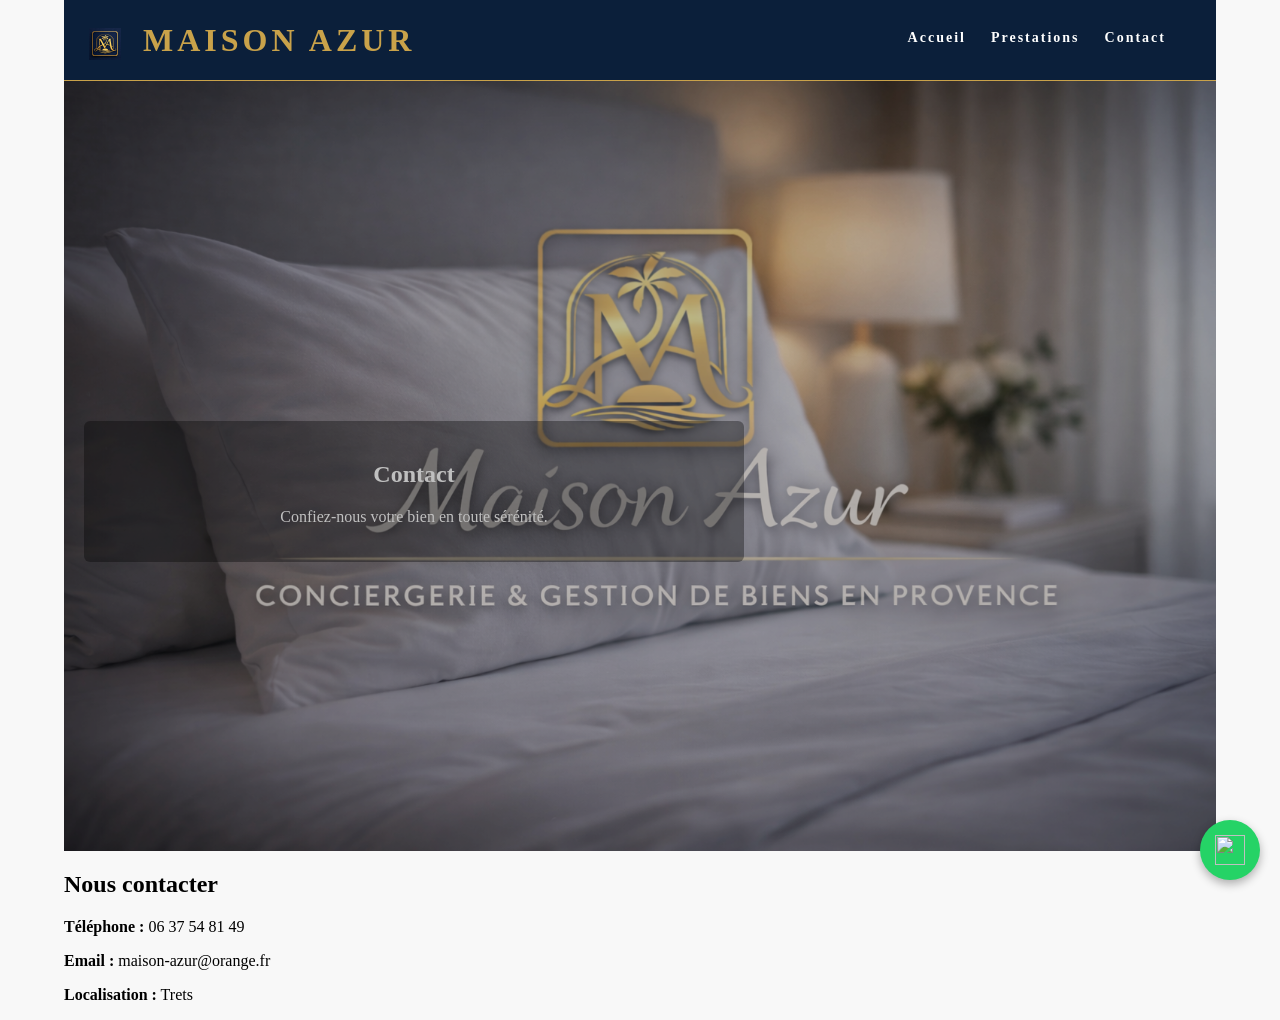
==== contact.html @ 5ca17d75 "Add files via upload" ====
<!DOCTYPE html>
<html lang="fr">

<head>
  <meta charset="UTF-8">
  <title>Contact - Maison Azur</title>
  <link rel="stylesheet" href="css/singlePageTemplate.css">
</head>

<body>

<div class="container">

<header>

  <h4 class="logo">
    <img src="images/logo-maison-azur.png" alt="Maison Azur">
    Maison Azur
  </h4>

  <nav>
    <ul>
      <li><a href="index.html">Accueil</a></li>
      <li><a href="services.html">Prestations</a></li>
      <li><a href="contact.html">Contact</a></li>
    </ul>
  </nav>

</header>

<section class="hero-services">
  <div class="hero-content">
    <h1>Contact</h1>
    <p>Confiez-nous votre bien en toute sérénité.</p>
  </div>
</section>

<section class="services-detail">
  <h2>Nous contacter</h2>

  <p><strong>Téléphone :</strong> 06 37 54 81 49</p>
  <p><strong>Email :</strong> maison-azur@orange.fr</p>
  <p><strong>Localisation :</strong> Trets</p>

</section>

</div>

<a href="https://wa.me/33637548149" class="whatsapp-float" target="_blank">
  <img src="https://cdn-icons-png.flaticon.com/512/733/733585.png">
</a>

</body>
</html>
---- css/singlePageTemplate.css ----
@charset "UTF-8";
/* Body */
body {
	font-family: source-sans-pro;
	background-color: #F8F8F8;
	margin-top: 0px;
	margin-right: 0px;
	margin-bottom: 0px;
	margin-left: 0px;
	font-style: normal;
	font-weight: 200;
}
/* Container */
.container {
	width: 90%;
	margin-left: auto;
	margin-right: auto;
	height: auto;
	background-color: transparent;
}
/* Navigation */
header {
	width: 100%;
	height: 80Px;
	background-color: #0B1F3A;
	border-bottom: 1px solid #C9A24A;
}
.logo {
    color: #C9A24A; 
    font-weight: bold;
    text-align: left;
    width: auto;
    float: left;
    margin-top: 22px;
    margin-left: 25px;
    letter-spacing: 4px;
    font-size: 32px;
    text-transform: uppercase;
    white-space: nowrap;
}
.logo img {
    height: 40px;
    vertical-align: middle;
    margin-right: 10px;
}
nav {
	float: right;
	width: 50%;
	text-align: right;
	margin-right: 25px;
	margin-top: 30px;
}
header nav ul {
	list-style: none;
	float: right;
	margin: 0;
	padding: 0;
}
nav ul li {
	float: left;
	color: #FFFFFF;
	font-size: 14px;
	text-align: left;
	margin-right: 25px;
	letter-spacing: 2px;
	font-weight: bold;
	transition: all 0.3s linear;
}
ul li a {
	color: #FFFFFF;
	text-decoration: none;
}
ul li:hover a {
	color: #C9A24A;
}
.hero_header {
	color: #FFFFFF;
	text-align: center;
	margin-top: 0px;
	margin-right: 0px;
	margin-bottom: 0px;
	margin-left: 0px;
	letter-spacing: 4px;
}
/* Hero Section */
.hero {
	background-color: #0B1F3A;
	padding-top: 150px;
	padding-bottom: 150px;
}
.light {
	font-weight: bold;
	color: #717070;
}
.tagline {
	text-align: center;
	color: #FFFFFF;
	margin-top: 4px;
	font-weight: lighter;
	text-transform: uppercase;
	letter-spacing: 1px;
}
/* About Section */
.text_column {
	width: 29%;
	text-align: justify;
	font-weight: lighter;
	line-height: 25px;
	float: left;
	padding-left: 20px;
	padding-right: 20px;
	color: #A3A3A3;
}
.about {
	padding-left: 25px;
	padding-right: 25px;
	padding-top: 35px;
	display: inline-block;
	background-color: #C9;
	margin-top: 0px;
}
/* Stats Gallery */
.stats {
	color: #717070;
	margin-bottom: 5px;
}
.gallery {
	clear: both;
	display: inline-block;
	width: 100%;
	background-color: #FFFFFF;
	/* [disabled]min-width: 400px;
*/
	padding-bottom: 35px;
	padding-top: 0px;
	margin-top: -5px;
	margin-bottom: 0px;
}
.thumbnail {
	width: 25%;
	text-align: center;
	float: left;
	margin-top: 35px;
}
.gallery .thumbnail h4 {
	margin-top: 5px;
	margin-right: 5px;
	margin-bottom: 5px;
	margin-left: 5px;
	color: #52BAD5;
}
.gallery .thumbnail p {
	margin-top: 0px;
	margin-right: 0px;
	margin-bottom: 0px;
	margin-left: 0px;
	color: #A3A3A3;
}
/* Parallax Section */
.banner {
	background-color: #2D9AB7;
	background-image: url(../images/parallax.png);
	height: 400px;
	background-attachment: fixed;
	background-size: cover;
	background-repeat: no-repeat;
}
.parallax {
	color: #FFFFFF;
	text-align: right;
	padding-right: 100px;
	padding-top: 110px;
	letter-spacing: 2px;
	margin-top: 0px;
}
.parallax_description {
	color: #FFFFFF;
	text-align: right;
	padding-right: 100px;
	width: 30%;
	float: right;
	font-weight: lighter;
	line-height: 23px;
	margin-top: 0px;
	margin-right: 0px;
	margin-bottom: 0px;
	margin-left: 0px;
}
/* More info */
footer {
	background-color: #FFFFFF;
	padding-bottom: 35px;
}
.footer_column {
	width: 50%;
	text-align: center;
	padding-top: 30px;
	float: left;
}
footer .footer_column h3 {
	color: #B3B3B3;
	text-align: center;
}
footer .footer_column p {
	color: #717070;
	background-color: #FFFFFF;
}
.cards {
	width: 100%;
	height: auto;
	max-width: 400px;
	max-height: 200px;
}
footer .footer_column p {
	padding-left: 30px;
	padding-right: 30px;
	text-align: justify;
	line-height: 25px;
	font-weight: lighter;
	margin-left: 20px;
	margin-right: 20px;
}
.button {
	width: 200px;
	margin-top: 40px;
	margin-right: auto;
	margin-bottom: auto;
	margin-left: auto;
	padding-top: 20px;
	padding-right: 10px;
	padding-bottom: 20px;
	padding-left: 10px;
	text-align: center;
	vertical-align: middle;
	border-radius: 0px;
	text-transform: uppercase;
	font-weight: bold;
	letter-spacing: 2px;
	border: 3px solid #FFFFFF;
	color: #FFFFFF;
	transition: all 0.3s linear;
}
.button:hover {
	background-color: #FEFEFE;
	color: #C4C4C4;
	cursor: pointer;
}
.copyright {
	text-align: center;
	padding-top: 20px;
	padding-bottom: 20px;
	background-color: #717070;
	color: #FFFFFF;
	text-transform: uppercase;
	font-weight: lighter;
	letter-spacing: 2px;
	border-top-width: 2px;
}
.footer_banner {
	background-color: #C9A24A;
	padding-top: 60px;
	padding-bottom: 60PX;
	margin-bottom: 0px;
	background-image: url(../images/pattern.png);
	background-repeat: repeat;
}
footer {
	display: inline-block;
}
.hidden {
	display: none;
}

/* Mobile */
@media (max-width: 320px) {
.logo {
	width: 100%;
	text-align: center;
	margin-top: 13px;
	margin-right: 0px;
	margin-bottom: 0px;
	margin-left: 0px;
}
.container header nav {
	margin-top: 10px;
	margin-right: 0px;
	margin-bottom: 0px;
	margin-left: 0px;
	width: 100%;
	float: none;
	overflow: visible;
	display: block;
	background: transparent;
}
header nav ul {
	list-style: none;
	padding: 0px;
	float: none;
	margin: 10px 0 0 0;
	text-align: center;
}
nav ul li {
	margin-top: 0px;
	margin-right: 0px;
	margin-bottom: 0px;
	margin-left: 0px;
	width: 100%;
	text-align: center;
	padding-top: 4px;
	padding-bottom: 4px;
	display: inline-block;
}
.text_column {
	width: 100%;
	text-align: justify;
	padding-top: 0px;
	padding-right: 0px;
	padding-bottom: 0px;
	padding-left: 0px;
}
.thumbnail {
	width: 100%;
}
.footer_column {
	width: 100%;
	margin-top: 0px;
}
.parallax {
	text-align: center;
	margin-top: 0px;
	margin-right: 0px;
	margin-bottom: 0px;
	margin-left: 0px;
	padding-top: 40%;
	padding-right: 0px;
	padding-bottom: 0px;
	padding-left: 0px;
	width: 100%;
	font-size: 18px;
}
.parallax_description {
	padding-top: 0px;
	padding-right: 0px;
	padding-bottom: 0px;
	padding-left: 0px;
	width: 90%;
	margin-top: 25px;
	margin-right: 0px;
	margin-bottom: 0px;
	margin-left: 12px;
	float: none;
	text-align: center;
}
.banner {
	background-color: #0B1F3A;
	background-image: none;
}
.tagline {
	margin-top: 20px;
	line-height: 22px;
}
.hero_header {
	padding-left: 10px;
	padding-right: 10px;
	line-height: 22px;
	text-align: center;
}
}

/* Small Tablets */
@media (min-width: 321px)and (max-width: 767px) {
.logo {
	width: 100%;
	text-align: center;
	margin-top: 13px;
	margin-right: 0px;
	margin-bottom: 0px;
	margin-left: 0px;
	color: #043745;
}
.container header nav {
	margin-top: 0px;
	margin-right: 0px;
	margin-bottom: 0px;
	margin-left: 0px;
	width: 100%;
	float: none;
	overflow: visible;
	display: block;
	background: transparent;
}
header nav ul {
	list-style: none;
	padding: 0px;
	float: none;
	margin: 10px 0 0 0;
	text-align: center;
}
nav ul li {
	margin-top: 0px;
	margin-right: 8px;
	margin-bottom: 0px;
	margin-left: 8px;
	width: auto;
	text-align: center;
	padding-top: 8px;
	padding-bottom: 8px;
	display: inline-block;
}
.text_column {
	width: 100%;
	text-align: left;
	padding-top: 0px;
	padding-right: 0px;
	padding-bottom: 0px;
	padding-left: 0px;
}
.thumbnail {
	width: 100%;
}
.footer_column {
	width: 100%;
	margin-top: 0px;
}
.parallax {
	text-align: center;
	margin-top: 0px;
	margin-right: 0px;
	margin-bottom: 0px;
	margin-left: 0px;
	padding-top: 40%;
	padding-right: 0px;
	padding-bottom: 0px;
	padding-left: 0px;
	width: 100%;
	font-size: 18px;
}
.parallax_description {
	padding-top: 0px;
	padding-right: 0px;
	padding-bottom: 0px;
	padding-left: 0px;
	margin-top: 30%;
	margin-right: 0px;
	margin-bottom: 0px;
	margin-left: 0px;
	float: none;
	width: 100%;
	text-align: center;
}
.thumbnail {
	display: none;
}
.parallax {
	display: none;
}
.parallax_description {
	display: none;
}
.banner {
	display: none;
}
.footer_column {
	width: 100%;
}
}

/* Small Desktops */
@media (min-width: 768px) and (max-width: 1096px) {
.text_column {
	width: 100%;
}
.thumbnail {
	width: 50%;
}
.text_column {
	width: 100%;
	margin-top: 0px;
	margin-right: 0px;
	margin-bottom: 0px;
	margin-left: 0px;
	padding-top: 0px;
	padding-right: 0px;
	padding-bottom: 0px;
	padding-left: 0px;
}
.banner {
	margin-top: 0px;
	padding-top: 0px;
}
}
.hero {
    width: 100%;
    height: 650px;
    background-image: url("../images/hero-maison-azur.png");
    background-size: cover;
    background-position: center;
    display: flex;
    align-items: center;
    justify-content: center;
	background-repeat: no-repeat;
}

.hero-content {
    text-align: center;
    background-color: rgba(0,0,0,0.35);
    padding: 20px 30px;
	max-width: 600px;
	margin-top: 120px;
	border-radius: 6px;
}

.hero h1 {
    color: white;
    font-size: 42px;
    margin-bottom: 20px;
}

.hero p {
    color: white;
    font-size: 18px;
    margin-bottom: 30px;
}

.cta-button {
    background-color: #C9A24A;
    color: white;
    padding: 15px 30px;
    text-decoration: none;
    font-weight: bold;
}
.thumbnail,
.parallax,
.parallax_description,
.banner,
.gallery {
    display: none !important;
}
.logo img {
    height: 40px;
    vertical-align: middle;
    margin-right: 10px;
}.services{
padding:80px 20px;
text-align:center;
background:#f5f5f5;
}

.services h2{
font-size:32px;
margin-bottom:50px;
color:#0B1F3A;
}

.services-container{
display:flex;
justify-content:center;
gap:30px;
flex-wrap:wrap;
}

.service-box{
background:white;
padding:30px;
width:280px;
border-radius:8px;
box-shadow:0 10px 25px rgba(0,0,0,0.1);
transition:0.3s;
}

.service-box:hover{
transform:translateY(-5px);
}

.service-box h3{
color:#C9A24A;
margin-bottom:15px;
}

.service-box p{
font-size:14px;
line-height:1.6;
}
.service-icon{
font-size:40px;
color:#C9A24A;
margin-bottom:15px;
}
.why-us{
padding:80px 20px;
text-align:center;
background:#ffffff;
}
.cta-section{
background:#0B1F3A;
color:white;
text-align:center;
padding:90px 20px;
}

.cta-section h2{
font-size:36px;
margin-bottom:20px;
color:#C9A24A;
}

.cta-section p{
max-width:700px;
margin:auto;
margin-bottom:40px;
font-size:18px;
line-height:1.6;
}

.cta-main{
background:#C9A24A;
color:white;
padding:18px 40px;
text-decoration:none;
font-weight:bold;
border-radius:4px;
transition:0.3s;
}

.cta-main:hover{
background:#b8913c;
}
.why-us h2{
font-size:32px;
margin-bottom:50px;
color:#0B1F3A;
}

.why-container{
display:flex;
justify-content:center;
gap:30px;
flex-wrap:wrap;
}

.why-box{
width:280px;
padding:30px;
border:1px solid #e5e5e5;
border-radius:8px;
background:#fff;
box-shadow:0 8px 20px rgba(0,0,0,0.06);
}

.why-box h3{
color:#C9A24A;
margin-bottom:15px;
}

.why-box p{
font-size:14px;
line-height:1.6;
color:#333;
}
.contact-form-section{
padding:90px 20px;
background:#f8f8f8;
text-align:center;
}

.contact-form{
max-width:700px;
margin:auto;
display:flex;
flex-direction:column;
gap:15px;
}

.contact-form input,
.contact-form textarea{
padding:16px;
border:1px solid #ddd;
border-radius:4px;
font-size:15px;
}

.contact-form button{
background:#C9A24A;
color:white;
border:none;
padding:18px;
font-weight:bold;
cursor:pointer;
border-radius:4px;
}
.site-footer{
background:#0B1F3A;
color:white;
text-align:center;
padding:60px 20px;
}

.site-footer h3{
color:#C9A24A;
font-size:26px;
margin-bottom:10px;
}

.footer-info{
margin-top:20px;
margin-bottom:20px;
}

.footer-info p{
margin:6px 0;
font-size:15px;
}

.footer-copy{
font-size:13px;
color:#ccc;
margin-top:20px;
}
.site-footer{
position:relative;
width:100%;
background:#0B1F3A;
color:white;
text-align:center;
padding:60px 20px;
margin-top:100px;
clear:both;
display:block;
}
.site-footer{
width:100%;
background:#0B1F3A;
color:white;
text-align:center;
padding:70px 20px;
margin-top:80px;
clear:both;
position:relative;
}
footer{
width:100%;
display:block;
clear:both;
}
.services,
.why-us,
.cta-section,
.contact-form-section,
.site-footer{
    width: 100%;
    clear: both;
    display: block;
}

.site-footer{
    background: #0B1F3A;
    color: white;
    text-align: center;
    padding: 70px 20px;
    margin-top: 80px;
}
.service-box,
.footer_column,
.thumbnail{
    float: none;
}
html, body {
    height: 100%;
    margin: 0;
}

body {
    min-height: 100vh;
    display: flex;
    flex-direction: column;
}

.container {
    flex: 1;
}

.site-footer {
    width: 100%;
    background: #0B1F3A;
    color: white;
    text-align: center;
    padding: 70px 20px;
    clear: both;
	display: block;
	margin-top: 80px;
}
@media (max-width: 768px) {

  header {
    padding: 10px 15px;
  }

  .logo {
    width: 45px;
    height: auto;
  }

  .logo-text,
  header h1 {
    font-size: 28px;
    letter-spacing: 2px;
  }

  nav ul {
    display: flex;
    flex-direction: column;
    align-items: center;
    gap: 12px;
    padding: 15px 0;
    margin: 0;
  }

  nav ul li {
    maring-top: 0px;
    margin-right: 8px;
    margin-bottom: 0px;
	  margin-left: 8px;
	  width: auto;
	  text-align: center;
	  padding-top: 4px;
	  padding-bottom: 4px;
	  display: inline-block;
  }

  nav ul li a {
	 
    font-size: 16px;
    display: inline-block;
	  color: #ffffff;
	  text-decoration: none;
  }

  .hero {
    height: auto;
    min-height: 520px;
    padding: 40px 20px 30px 20px;
    background-size: cover;
    background-position: center;
  }

  .hero-content {
    max-width: 100%;
    width: 100%;
    margin-top: 140px;
    padding: 18px 18px;
    border-radius: 10px;
  }

  .hero-content p {
    font-size: 18px;
    line-height: 1.5;
    margin-bottom: 18px;
  }

  .btn,
  .hero-content a {
    display: inline-block;
    width: auto;
    max-width: 100%;
    padding: 12px 20px;
    font-size: 16px;
  }
}

@media (max-width: 768px) {
  header h1 {
    font-size: 20px;
  }
}
@media (max-width: 768px) {

  header {
    height: auto;
    padding: 10px 0;
  }

  nav {
    width: 100%;
    height: auto;
    background-color: transparent;
    padding: 0;
    margin: 0;
  }

  nav ul {
    list-style: none;
    display: flex;
    flex-direction: column;
    align-items: center;
    justify-content: center;
    gap: 10px;
    margin: 10px 0 0 0;
    padding: 0;
    background-color: transparent;
  }

  nav ul li {
    maring-top: 0px;
    margin-right: 8px;
    margin-bottom: 0px;
	  margin-left: 8px;
	  width: auto;
	  text-align: center;
	  padding-top: 4px;
	  padding-bottom: 4px;
	  display: inline-block;
  }

  nav ul li a {
    font-size: 18px;
    padding: 6px 0;
    display: block;
  }
}
@media (max-width: 768px) {
  .secondary_header {
    background-color: transparent;
    height: auto;
    padding: 10px 0;
  }

  .secondary_header ul {
    display: flex;
    flex-direction: column;
    align-items: center;
    margin: 0;
    padding: 0;
  }

  .secondary_header ul li {
    margin: 8px 0;
  }
}
@media (max-width: 768px) {

  header {
    height: auto;
    padding: 10px 0;
  }

  header nav ul {
    float: none;
    display: flex;
    flex-direction: column;
    align-items: center;
    margin: 0;
    padding: 10px 0;
  }

  nav ul li {
    maring-top: 0px;
    margin-right: 8px;
    margin-bottom: 0px;
	  margin-left: 8px;
	  width: auto;
	  text-align: center;
	  padding-top: 4px;
	  padding-bottom: 4px;
	  display: inline-block;
  }

  ul li a {
    display: block;
    padding: 6px 0;
  }

  .secondary_header {
    background-color: transparent;
    height: auto;
    padding: 10px 0;
  }

  .hero {
    min-height: 520px;
    height: auto;
    background-size: cover;
    background-position: center;
  }

  .hero-content {
    width: 90%;
    max-width: 90%;
    margin: 140px auto 0 auto;
    padding: 18px;
  }

  .hero-content p {
    font-size: 16px;
    line-height: 1.5;
  }

  .btn {
    font-size: 16px;
    padding: 12px 20px;
  }
}
@media (max-width: 768px) {

  .container {
    width: 100%;
    height: auto;
  }

  header {
    height: auto;
    padding: 10px 0;
    text-align: center;
  }

  .logo {
    float: none;
    margin: 0;
    text-align: center;
    display: flex;
    justify-content: center;
    align-items: center;
    font-size: 24px;
    white-space: normal;
  }

  .logo img {
    height: 34px;
    margin-right: 8px;
  }

  nav {
    float: none;
    width: 100%;
    text-align: center;
    margin: 10px 0 0 0;
  }

  header nav ul {
    float: none;
    display: flex;
    flex-direction: column;
    align-items: center;
    margin: 0;
    padding: 0;
  }

  nav ul li {
    maring-top: 0px;
    margin-right: 8px;
    margin-bottom: 0px;
	  margin-left: 8px;
	  width: auto;
	  text-align: center;
	  padding-top: 4px;
	  padding-bottom: 4px;
	  display: inline-block;
  }

  ul li a {
    display: block;
    padding: 4px 0;
  }

  .hero {
    padding-top: 40px;
    padding-bottom: 40px;
    min-height: 520px;
    height: auto;
    background-size: cover;
    background-position: center;
  }

  .hero_header {
    font-size: 42px;
    letter-spacing: 1px;
  }

  .tagline {
    font-size: 18px;
    line-height: 1.4;
    padding: 0 15px;
  }

  .hero-content {
    width: 88%;
    max-width: 88%;
    margin: 120px auto 0 auto;
    padding: 18px;
    border-radius: 12px;
  }

  .hero-content p {
    font-size: 16px;
    line-height: 1.5;
  }

  .btn,
  .button,
  .cta {
    display: inline-block;
    font-size: 16px;
    padding: 12px 18px;
    width: auto;
    max-width: 100%;
  }
}
@media (max-width: 768px) {

  .secondary_header {
    background-color: #0B1F3A !important;
    height: auto !important;
    min-height: 0 !important;
    padding: 8px 0 !important;
    margin: 0 !important;
  }

  .secondary_header nav {
    float: none !important;
    width: 100% !important;
    margin: 0 !important;
    text-align: center !important;
  }

  .secondary_header nav ul {
    float: none !important;
    display: flex !important;
    flex-direction: row !important;
    justify-content: center !important;
    align-items: center !important;
    gap: 20px !important;
    margin: 0 !important;
    padding: 0 !important;
  }

  .secondary_header nav ul li {
    float: none !important;
    margin: 0 !important;
    font-size: 16px !important;
  }

  .secondary_header nav ul li a {
    display: inline-block !important;
    padding: 8px 0 !important;
  }
}
@media (max-width: 768px) {
  .secondary_header {
    display: none !important;
  }
}
@media (max-width: 768px) {
  nav,
  header nav,
  .secondary_header,
  .secondary_header nav,
  .secondary_header ul,
  .secondary_header li {
    display: none !important;
    height: 0 !important;
    min-height: 0 !important;
    padding: 0 !important;
    margin: 0 !important;
    overflow: hidden !important;
    background: transparent !important;
  }

  header {
    height: 80px !important;
  }

  .logo {
    float: none !important;
    margin: 18px 0 0 20px !important;
    text-align: left !important;
  }
}
@media (max-width: 768px) {
  header {
    height: auto !important;
    padding: 12px 0 !important;
  }

  .logo {
    margin: 0 auto !important;
    float: none !important;
    text-align: center !important;
    display: block !important;
    width: 100% !important;
    font-size: 26px !important;
  }

  .logo img {
    height: 32px !important;
    vertical-align: middle !important;
    margin-right: 8px !important;
  }
}
@media (max-width: 768px) {
  .tagline {
    font-size: 14px !important;
    line-height: 1.3 !important;
    letter-spacing: 1px !important;
    padding: 0 12px !important;
  }
}
@media (max-width:768px){

.logo{
display:flex !important;
justify-content:center !important;
align-items:center !important;
width:100% !important;
margin:0 auto !important;
text-align:center !important;
}

.logo img{
margin-right:10px !important;
}

}
@media (max-width:768px){

.logo{
color:#C9A24A !important;
font-size:24px;
margin-left:15px;
margin-top:18px;
letter-spacing:3px;
	text-shadow: 0 0 6px
		rgba(201, 162, 74, 0. 35);
}

}
.logo img{
height:32px;
}
@media (max-width:768px){

  .tagline{
    font-size: 13px !important;
    line-height: 1.3 !important;
    letter-spacing: 1px !important;
    padding: 0 20px !important;
    width: 100% !important;
    box-sizing: border-box !important;
    text-align: center !important;
  }

}
@media (max-width:768px){

  .tagline{
    font-size: 13px !important;
    line-height: 1.3 !important;
    letter-spacing: 1px !important;
    padding: 0 20px !important;
    width: 100% !important;
    box-sizing: border-box !important;
    text-align: center !important;
  }

}
@media (max-width:768px){

  .tagline{
    font-size: 12px !important;
    line-height: 1.4 !important;
    letter-spacing: 0.5px !important;
    padding: 0 28px !important;
    width: 100% !important;
    max-width: 100% !important;
    box-sizing: border-box !important;
    text-align: center !important;
    white-space: normal !important;
  }

}
@media (max-width:768px){

  .tagline{
    font-size: 12px !important;
    line-height: 1.4 !important;
    letter-spacing: 0.5px !important;
    padding: 0 28px !important;
    width: 100% !important;
    max-width: 100% !important;
    box-sizing: border-box !important;
    text-align: center !important;
    white-space: normal !important;
  }

  .hero{
    height: auto !important;
    min-height: 0 !important;
    padding-top: 40px !important;
    padding-bottom: 40px !important;
    background-size: cover !important;
    background-position: center !important;
  }

  body,
  html{
    background-color: #0B1F3A !important;
  }

}
.whatsapp-menu{
background:#25D366;
color:white !important;
padding:8px 15px;
border-radius:20px;
font-weight:bold;
}
nav ul li img{
height:20px;
vertical-align:middle;
}
.whatsapp-float{
position:fixed;
bottom:20px;
right:20px;
width:60px;
height:60px;
background:#25D366;
border-radius:50%;
display:flex;
align-items:center;
justify-content:center;
box-shadow:0 4px 10px rgba(0,0,0,0.3);
z-index:1000;
}

.whatsapp-float img{
width:30px;
height:30px;
}
.hero-services{
    background: linear-gradient(rgba(0,0,0,0.4), rgba(0,0,0,0.4)),
    url("../images/hero-maison-azur.png");
    background-size: cover;
    background-position: center 20%;
    padding: 220px 20px 150px 20px;
    color: white;
    text-align: center;
	margin-top: 0;
}
.services-details{
  padding: 60px 20px;
  text-align: center;
}

.services-details h2{
  font-size: 32px;
  margin-bottom: 40px;
  color: #1e3a5f;
}

.services-grid{
  display: flex;
  justify-content: center;
  gap: 25px;
  flex-wrap: wrap;
}

.service-card{
  background: #ffffff;
  padding: 25px;
  border-radius: 15px;
  width: 300px;
  box-shadow: 0 5px 20px rgba(0,0,0,0.1);
  text-align: left;
}

.service-card h3{
  color: #c6a76a;
  margin-bottom: 15px;
}

.service-card ul{
  padding-left: 18px;
}

.service-card li{
  margin-bottom: 8px;
}
.services-luxe{
  max-width: 900px;
  margin: 60px auto;
  padding: 0 20px;
}

.services-luxe h2{
  text-align: center;
  font-size: 34px;
  margin-bottom: 40px;
  color: #1e3a5f;
}

.service-line{
  display: flex;
  align-items: flex-start;
  gap: 20px;
  margin-bottom: 35px;
}

.service-line .icon{
  font-size: 28px;
  margin-top: 5px;
}

.service-line .text h3{
  margin: 0;
  font-size: 22px;
  color: #c6a76a;
}

.service-line .text p{
  margin-top: 8px;
  line-height: 1.6;
  color: #444;
  font-size: 16px;
}

@media (max-width:768px){
  .service-line{
    flex-direction: column;
  }

  .service-line .icon{
    font-size: 26px;
  }
}
.service-line{
  margin-bottom: 20px; /* réduit l’espace entre les blocs */
}

.service-line .text p{
  margin-bottom: 10px; /* réduit l’espace sous les paragraphes */
}
.service-line:last-child{
  margin-bottom: 0;
}
.hero-services{
  background: url("../images/hero-menage.png") center/cover no-repeat;
  height: 400px;
}
.hero-services{
  display: flex;
  align-items: center;
  justify-content: center;
}
.hero-services{
  background-image: url("../images/hero-menage2.png");
  background-position: center;
  background-size: cover;
  background-repeat: no-repeat;
  height: 400px;
	display: block;
}
.service-line + .service-line{
  margin-top: 0;
}
.service-line{
  margin-bottom: 15px;
}

.service-line .text p{
  margin-bottom: 8px;
}

.service-line .text h3{
  margin-bottom: 5px;
}
.hero-services{
  position: relative;
}

.hero-services::before{
  content: "";
  position: absolute;
  top: 0;
  left: 0;
  width: 100%;
  height: 100%;
  background: rgba(0,0,0,0.25); /* ajuste ici */
}
.contact-form{
  max-width: 820px;
  margin: 0 auto;
}

.contact-form input,
.contact-form textarea{
  width: 100%;
  padding: 18px 16px;
  margin-bottom: 16px;
  border: 1px solid #e5e5e5;
  border-radius: 8px;
  font-size: 16px;
  box-sizing: border-box;
  background: #fff;
}

.contact-form input:focus,
.contact-form textarea:focus{
  outline: none;
  border-color: #c9a227;
  box-shadow: 0 0 0 3px rgba(201,162,39,0.12);
}

.contact-form button{
  width: 100%;
  padding: 18px;
  border: none;
  border-radius: 8px;
  background: linear-gradient(90deg, #c9a227, #d8b64b);
  color: #fff;
  font-size: 18px;
  font-weight: 600;
  cursor: pointer;
  transition: transform 0.2s ease, opacity 0.2s ease;
}

.contact-form button:hover{
  transform: translateY(-1px);
  opacity: 0.95;
}

.contact-form button:active{
  transform: translateY(0);
}

.form-note{
  text-align: center;
  margin-top: 14px;
  color: #666;
  font-size: 14px;
}
@media (max-width: 768px){

  header{
    height:auto;
    padding:15px 20px;
  }

  .logo{
    width:100%;
    float:none;
    text-align:center;
    margin:0 0 15px 0;
    font-size:24px;
  }

  .logo img{
    height:32px;
    vertical-align:middle;
    margin-right:8px;
  }

  nav{
    width:100%;
    float:none;
    text-align:center;
    margin:0;
  }

  nav ul{
    list-style:none;
    padding:0;
    margin:0;
    display:flex;
    justify-content:center;
    gap:18px;
    flex-wrap:wrap;
  }

  nav ul li{
    float:none;
    margin:0;
  }

  nav ul li a{
    display:inline-block;
    font-size:14px;
    padding:6px 8px;
  }
}
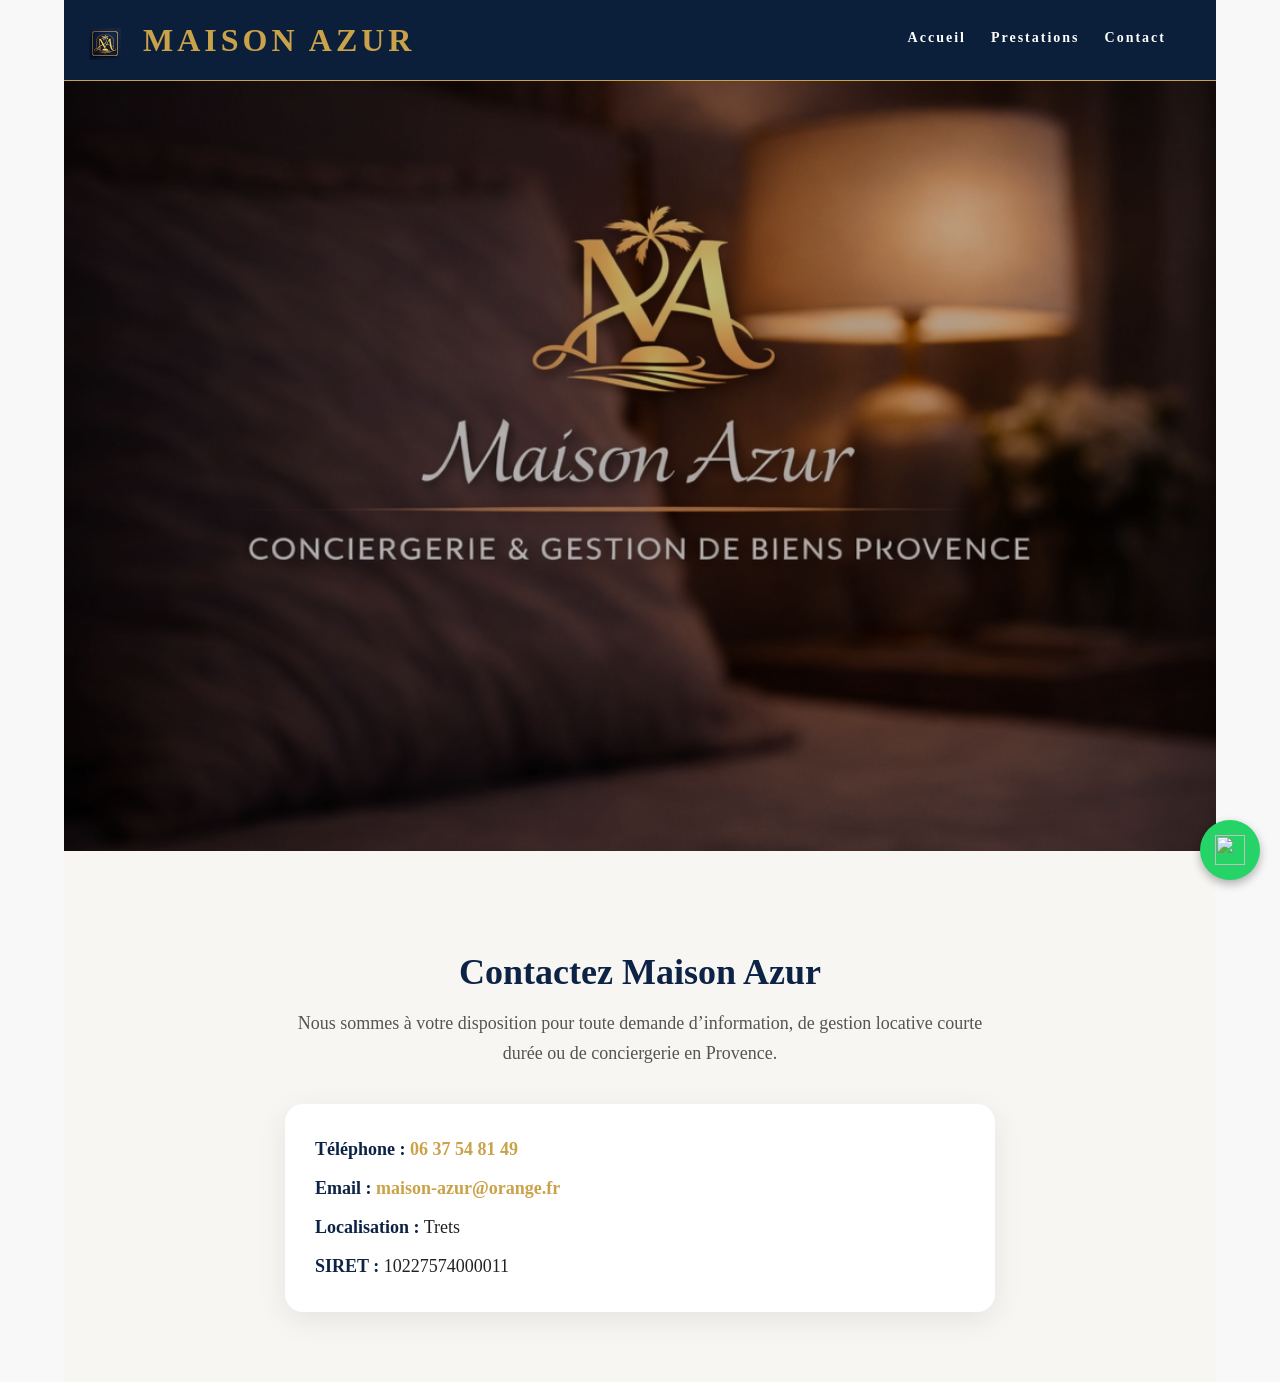
==== commit 54ec1bdf: "Add files via upload" ====
--- a/contact.html
+++ b/contact.html
@@ -29,19 +29,22 @@
 </header>
 
 <section class="hero-services">
-  <div class="hero-content">
-    <h1>Contact</h1>
-    <p>Confiez-nous votre bien en toute sérénité.</p>
-  </div>
+  
 </section>
 
-<section class="services-detail">
-  <h2>Nous contacter</h2>
+<section class="services-detail contact-infos">
+  <h2>Contactez Maison Azur</h2>
+  <p class="contact-intro">
+    Nous sommes à votre disposition pour toute demande d’information,
+    de gestion locative courte durée ou de conciergerie en Provence.
+  </p>
 
-  <p><strong>Téléphone :</strong> 06 37 54 81 49</p>
-  <p><strong>Email :</strong> maison-azur@orange.fr</p>
-  <p><strong>Localisation :</strong> Trets</p>
-
+  <div class="contact-card">
+    <p><strong>Téléphone :</strong> <a href="tel:0637548149">06 37 54 81 49</a></p>
+    <p><strong>Email :</strong> <a href="mailto:maison-azur@orange.fr">maison-azur@orange.fr</a></p>
+    <p><strong>Localisation :</strong> Trets</p>
+    <p><strong>SIRET :</strong> 10227574000011</p>
+  </div>
 </section>
 
 </div>
--- a/css/singlePageTemplate.css
+++ b/css/singlePageTemplate.css
@@ -1336,10 +1336,10 @@
 height:30px;
 }
 .hero-services{
-    background: linear-gradient(rgba(0,0,0,0.4), rgba(0,0,0,0.4)),
-    url("../images/hero-maison-azur.png");
+    background: linear-gradient(rgba(0,0,0,0.5), rgba(0,0,0,0.5)),
+    url("../images/hero-contact.png");
     background-size: cover;
-    background-position: center 20%;
+    background-position: center;
     padding: 220px 20px 150px 20px;
     color: white;
     text-align: center;
@@ -1442,7 +1442,7 @@
   margin-bottom: 0;
 }
 .hero-services{
-  background: url("../images/hero-menage.png") center/cover no-repeat;
+  background: url("../images/hero-contact.png") center/cover no-repeat;
   height: 400px;
 }
 .hero-services{
@@ -1451,8 +1451,8 @@
   justify-content: center;
 }
 .hero-services{
-  background-image: url("../images/hero-menage2.png");
-  background-position: center;
+  background-image: url("../images/hero-contact3.png");
+  background-position: center 20%;
   background-size: cover;
   background-repeat: no-repeat;
   height: 400px;
@@ -1586,3 +1586,114 @@
     padding:6px 8px;
   }
 }
+@media (max-width: 767px){
+
+  header{
+    height: auto !important;
+    min-height: 140px !important;
+    overflow: visible !important;
+    padding-bottom: 10px !important;
+  }
+
+  .container header nav{
+    display: block !important;
+    width: 100% !important;
+    float: none !important;
+    overflow: visible !important;
+    background: transparent !important;
+    margin: 10px 0 0 0 !important;
+    text-align: center !important;
+  }
+
+  header nav ul{
+    display: flex !important;
+    flex-direction: row !important;
+    justify-content: center !important;
+    align-items: center !important;
+    flex-wrap: wrap !important;
+    gap: 10px !important;
+    list-style: none !important;
+    padding: 0 !important;
+    margin: 10px 0 0 0 !important;
+    float: none !important;
+  }
+
+  nav ul li{
+    display: inline-block !important;
+    width: auto !important;
+    margin: 0 6px !important;
+    padding: 0 !important;
+    float: none !important;
+    text-align: center !important;
+  }
+
+  nav ul li a{
+    display: inline-block !important;
+    font-size: 15px !important;
+    color: #FFFFFF !important;
+    text-decoration: none !important;
+    padding: 6px 8px !important;
+    line-height: 1.2 !important;
+  }
+}
+@media (max-width: 767px){
+  .container header nav,
+  .container header nav ul,
+  .container header nav ul li,
+  .container header nav ul li a{
+    visibility: visible !important;
+    opacity: 1 !important;
+  }
+}.contact-infos{
+  padding: 70px 20px;
+  text-align: center;
+  background: #f8f6f2;
+}
+
+.contact-infos h2{
+  font-size: 36px;
+  margin-bottom: 15px;
+  color: #0d2345;
+}
+
+.contact-intro{
+  max-width: 700px;
+  margin: 0 auto 35px auto;
+  font-size: 18px;
+  line-height: 1.7;
+  color: #555;
+}
+
+.contact-card{
+  max-width: 650px;
+  margin: 0 auto;
+  padding: 35px 30px;
+  background: white;
+  border-radius: 18px;
+  box-shadow: 0 8px 30px rgba(0,0,0,0.08);
+  text-align: left;
+}
+
+.contact-card p{
+  margin: 0 0 18px 0;
+  font-size: 18px;
+  color: #222;
+}
+
+.contact-card p:last-child{
+  margin-bottom: 0;
+}
+
+.contact-card strong{
+  color: #0d2345;
+}
+
+.contact-card a{
+  color: #c9a24a;
+  text-decoration: none;
+  font-weight: 600;
+}
+
+.contact-card a:hover{
+  text-decoration: underline;
+}
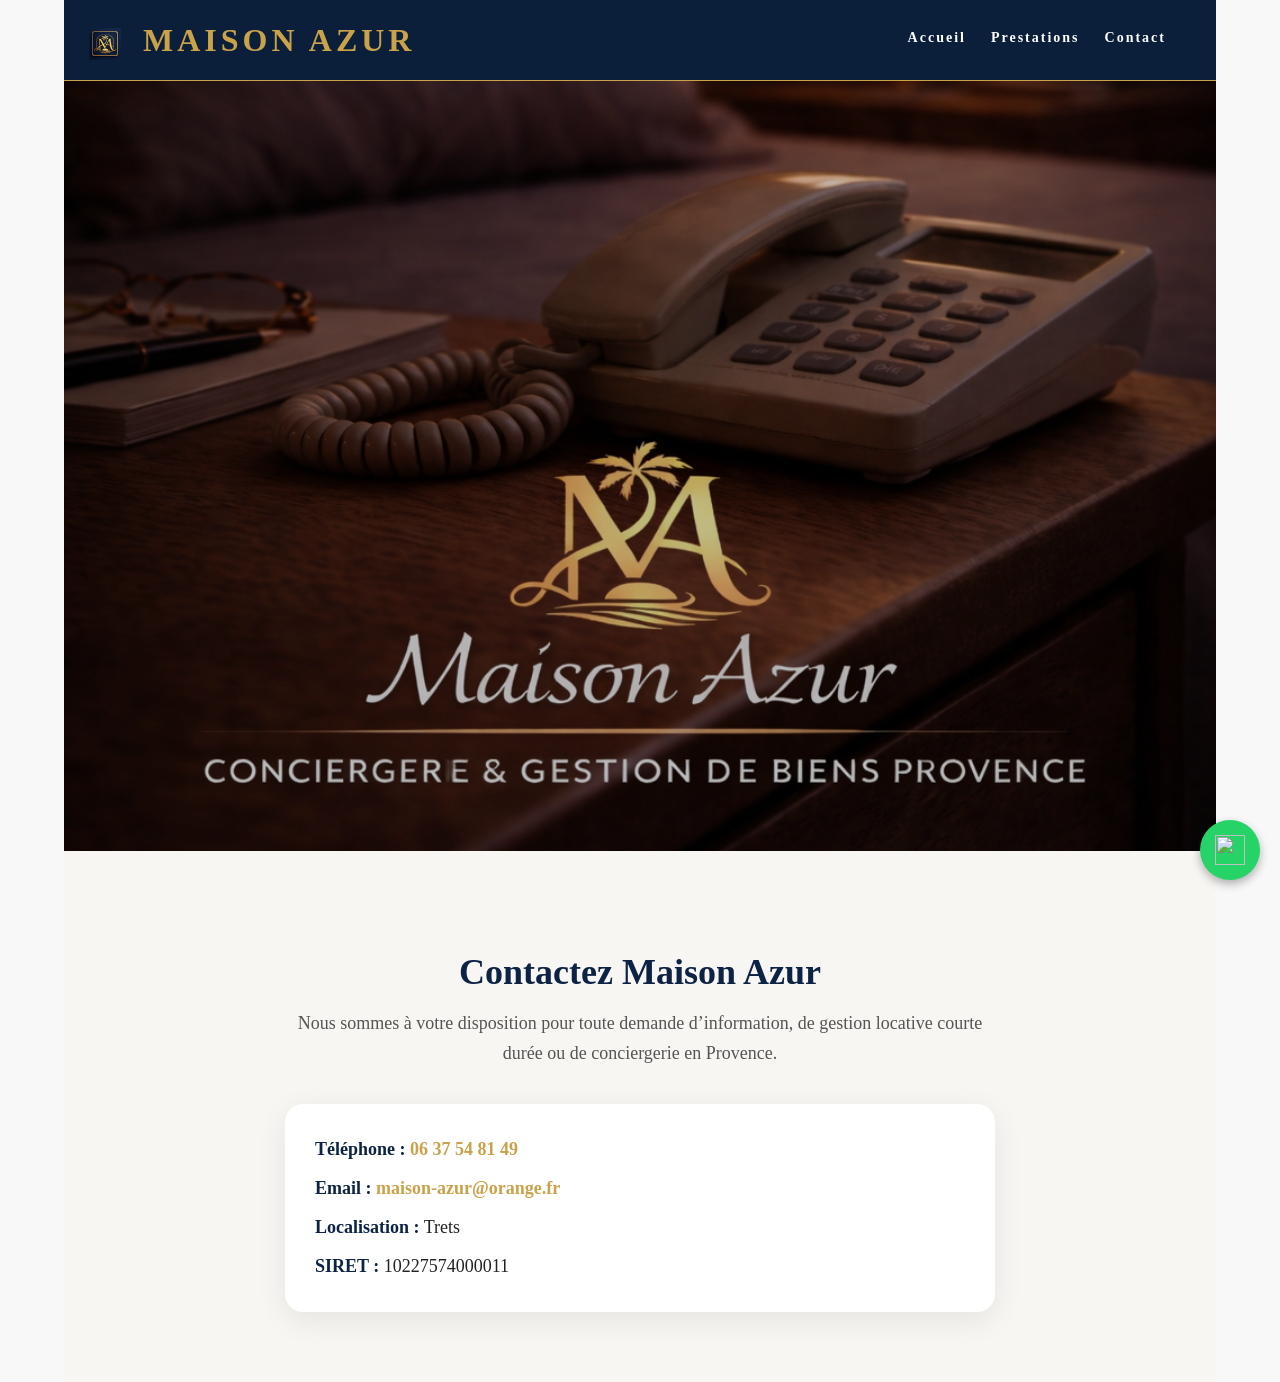
==== commit 5d0737cc: "Add files via upload" ====
--- a/contact.html
+++ b/contact.html
@@ -28,7 +28,7 @@
 
 </header>
 
-<section class="hero-services">
+<section class="hero-services hero-contact">
   
 </section>
 
--- a/css/singlePageTemplate.css
+++ b/css/singlePageTemplate.css
@@ -1451,8 +1451,8 @@
   justify-content: center;
 }
 .hero-services{
-  background-image: url("../images/hero-contact3.png");
-  background-position: center 20%;
+  background-image: url("../images/hero-menage2.png");
+  background-position: center 70%;
   background-size: cover;
   background-repeat: no-repeat;
   height: 400px;
@@ -1696,4 +1696,7 @@
 
 .contact-card a:hover{
   text-decoration: underline;
+}
+.hero-contact{
+  background: url("../images/hero-contact4.png") center 70% / cover no-repeat;
 }
